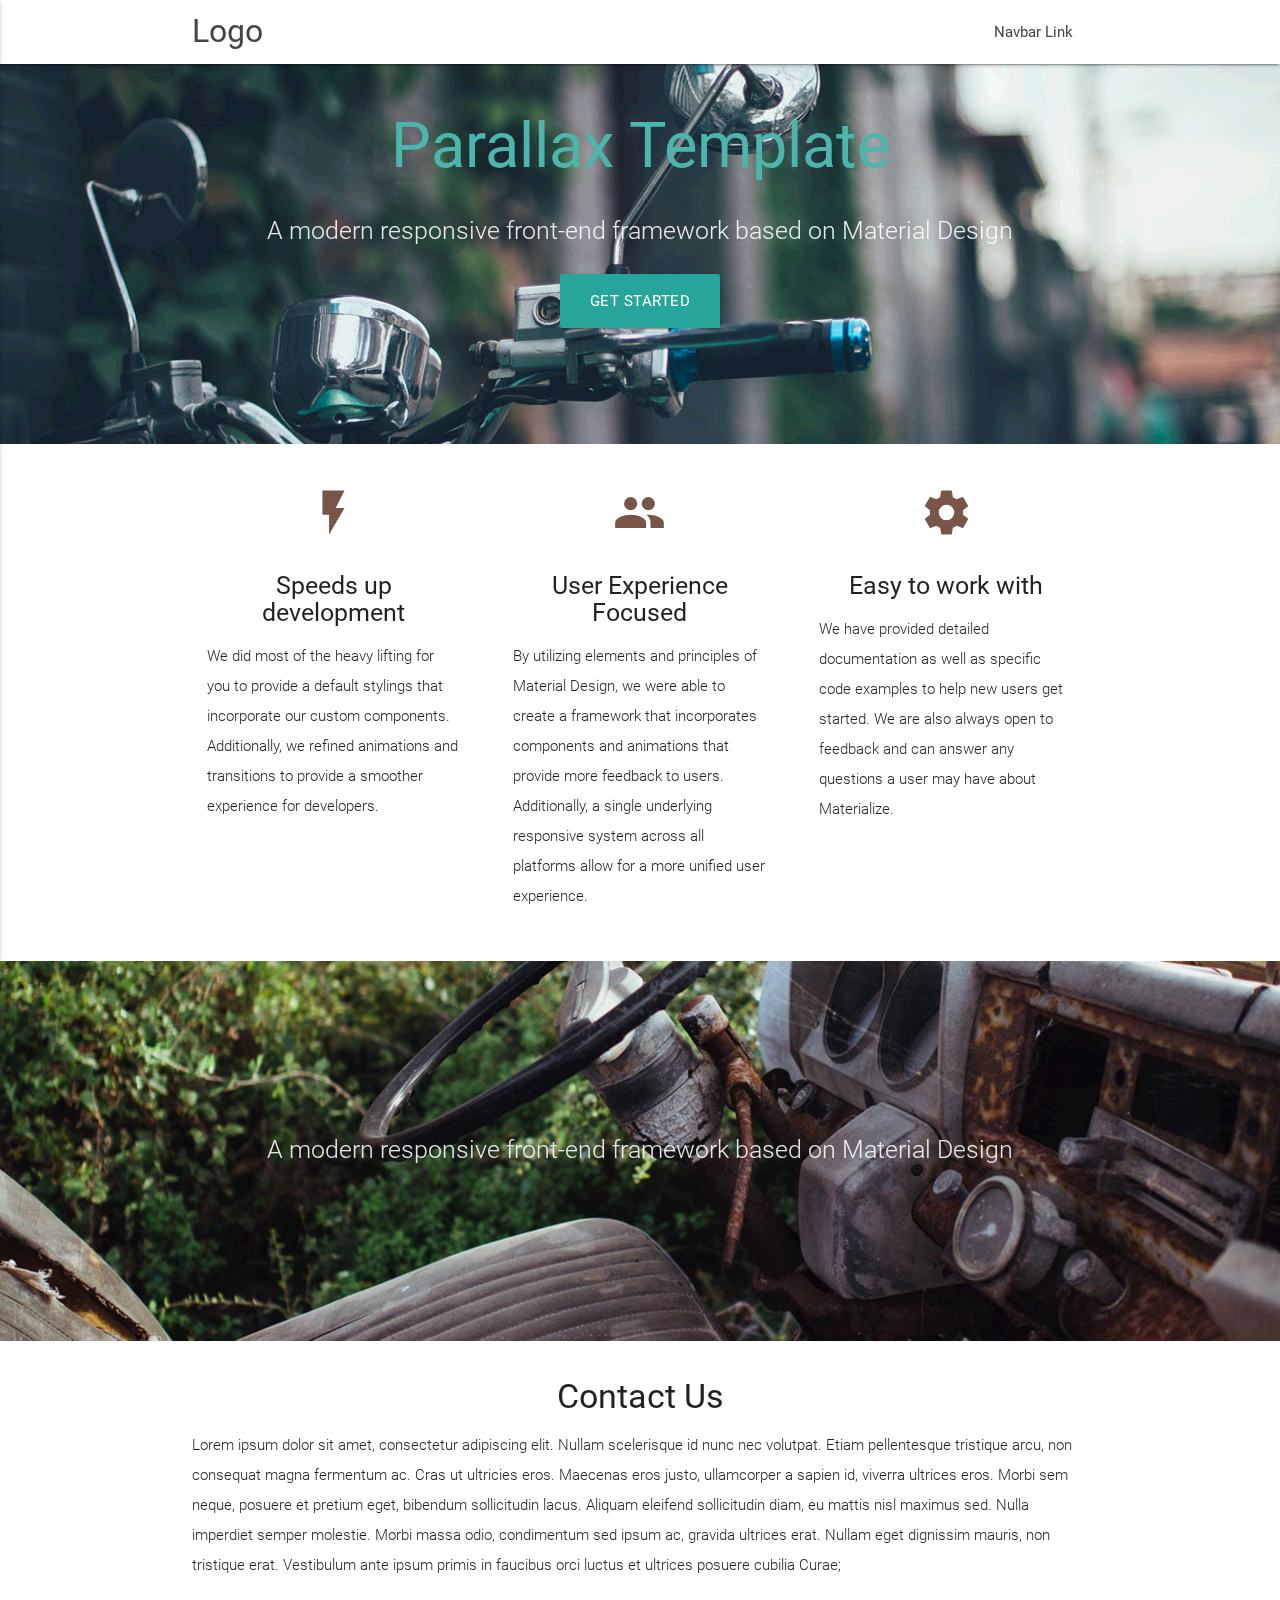
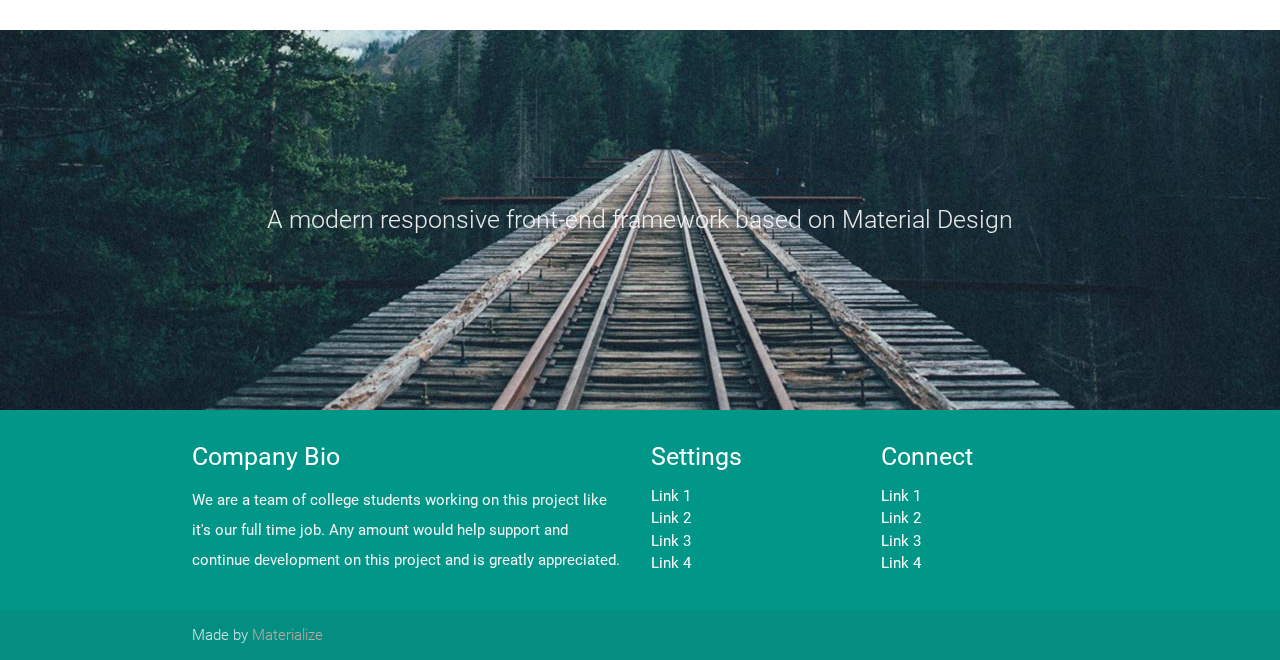
==== parallax-template/index.html @ 0473bb3c "added SASS and parallax starter kits" ====
<!DOCTYPE html>
<html lang="en">
<head>
  <meta http-equiv="Content-Type" content="text/html; charset=UTF-8"/>
  <meta name="viewport" content="width=device-width, initial-scale=1"/>
  <title>Parallax Template - Materialize</title>

  <!-- CSS  -->
  <link href="https://fonts.googleapis.com/icon?family=Material+Icons" rel="stylesheet">
  <link href="css/materialize.css" type="text/css" rel="stylesheet" media="screen,projection"/>
  <link href="css/style.css" type="text/css" rel="stylesheet" media="screen,projection"/>
</head>
<body>
  <nav class="white" role="navigation">
    <div class="nav-wrapper container">
      <a id="logo-container" href="#" class="brand-logo">Logo</a>
      <ul class="right hide-on-med-and-down">
        <li><a href="#">Navbar Link</a></li>
      </ul>

      <ul id="nav-mobile" class="side-nav">
        <li><a href="#">Navbar Link</a></li>
      </ul>
      <a href="#" data-activates="nav-mobile" class="button-collapse"><i class="material-icons">menu</i></a>
    </div>
  </nav>

  <div id="index-banner" class="parallax-container">
    <div class="section no-pad-bot">
      <div class="container">
        <br><br>
        <h1 class="header center teal-text text-lighten-2">Parallax Template</h1>
        <div class="row center">
          <h5 class="header col s12 light">A modern responsive front-end framework based on Material Design</h5>
        </div>
        <div class="row center">
          <a href="http://materializecss.com/getting-started.html" id="download-button" class="btn-large waves-effect waves-light teal lighten-1">Get Started</a>
        </div>
        <br><br>

      </div>
    </div>
    <div class="parallax"><img src="background1.jpg" alt="Unsplashed background img 1"></div>
  </div>


  <div class="container">
    <div class="section">

      <!--   Icon Section   -->
      <div class="row">
        <div class="col s12 m4">
          <div class="icon-block">
            <h2 class="center brown-text"><i class="material-icons">flash_on</i></h2>
            <h5 class="center">Speeds up development</h5>

            <p class="light">We did most of the heavy lifting for you to provide a default stylings that incorporate our custom components. Additionally, we refined animations and transitions to provide a smoother experience for developers.</p>
          </div>
        </div>

        <div class="col s12 m4">
          <div class="icon-block">
            <h2 class="center brown-text"><i class="material-icons">group</i></h2>
            <h5 class="center">User Experience Focused</h5>

            <p class="light">By utilizing elements and principles of Material Design, we were able to create a framework that incorporates components and animations that provide more feedback to users. Additionally, a single underlying responsive system across all platforms allow for a more unified user experience.</p>
          </div>
        </div>

        <div class="col s12 m4">
          <div class="icon-block">
            <h2 class="center brown-text"><i class="material-icons">settings</i></h2>
            <h5 class="center">Easy to work with</h5>

            <p class="light">We have provided detailed documentation as well as specific code examples to help new users get started. We are also always open to feedback and can answer any questions a user may have about Materialize.</p>
          </div>
        </div>
      </div>

    </div>
  </div>


  <div class="parallax-container valign-wrapper">
    <div class="section no-pad-bot">
      <div class="container">
        <div class="row center">
          <h5 class="header col s12 light">A modern responsive front-end framework based on Material Design</h5>
        </div>
      </div>
    </div>
    <div class="parallax"><img src="background2.jpg" alt="Unsplashed background img 2"></div>
  </div>

  <div class="container">
    <div class="section">

      <div class="row">
        <div class="col s12 center">
          <h3><i class="mdi-content-send brown-text"></i></h3>
          <h4>Contact Us</h4>
          <p class="left-align light">Lorem ipsum dolor sit amet, consectetur adipiscing elit. Nullam scelerisque id nunc nec volutpat. Etiam pellentesque tristique arcu, non consequat magna fermentum ac. Cras ut ultricies eros. Maecenas eros justo, ullamcorper a sapien id, viverra ultrices eros. Morbi sem neque, posuere et pretium eget, bibendum sollicitudin lacus. Aliquam eleifend sollicitudin diam, eu mattis nisl maximus sed. Nulla imperdiet semper molestie. Morbi massa odio, condimentum sed ipsum ac, gravida ultrices erat. Nullam eget dignissim mauris, non tristique erat. Vestibulum ante ipsum primis in faucibus orci luctus et ultrices posuere cubilia Curae;</p>
        </div>
      </div>

    </div>
  </div>


  <div class="parallax-container valign-wrapper">
    <div class="section no-pad-bot">
      <div class="container">
        <div class="row center">
          <h5 class="header col s12 light">A modern responsive front-end framework based on Material Design</h5>
        </div>
      </div>
    </div>
    <div class="parallax"><img src="background3.jpg" alt="Unsplashed background img 3"></div>
  </div>

  <footer class="page-footer teal">
    <div class="container">
      <div class="row">
        <div class="col l6 s12">
          <h5 class="white-text">Company Bio</h5>
          <p class="grey-text text-lighten-4">We are a team of college students working on this project like it's our full time job. Any amount would help support and continue development on this project and is greatly appreciated.</p>


        </div>
        <div class="col l3 s12">
          <h5 class="white-text">Settings</h5>
          <ul>
            <li><a class="white-text" href="#!">Link 1</a></li>
            <li><a class="white-text" href="#!">Link 2</a></li>
            <li><a class="white-text" href="#!">Link 3</a></li>
            <li><a class="white-text" href="#!">Link 4</a></li>
          </ul>
        </div>
        <div class="col l3 s12">
          <h5 class="white-text">Connect</h5>
          <ul>
            <li><a class="white-text" href="#!">Link 1</a></li>
            <li><a class="white-text" href="#!">Link 2</a></li>
            <li><a class="white-text" href="#!">Link 3</a></li>
            <li><a class="white-text" href="#!">Link 4</a></li>
          </ul>
        </div>
      </div>
    </div>
    <div class="footer-copyright">
      <div class="container">
      Made by <a class="brown-text text-lighten-3" href="http://materializecss.com">Materialize</a>
      </div>
    </div>
  </footer>


  <!--  Scripts-->
  <script src="https://code.jquery.com/jquery-2.1.1.min.js"></script>
  <script src="js/materialize.js"></script>
  <script src="js/init.js"></script>

  </body>
</html>
---- parallax-template/css/style.css ----
/* Custom Stylesheet */
/**
 * Use this file to override Materialize files so you can update
 * the core Materialize files in the future
 *
 * Made By MaterializeCSS.com
 */

nav ul a,
nav .brand-logo {
  color: #444;
}

p {
  line-height: 2rem;
}

.button-collapse {
  color: #26a69a;
}

.parallax-container {
  min-height: 380px;
  line-height: 0;
  height: auto;
  color: rgba(255,255,255,.9);
}
  .parallax-container .section {
    width: 100%;
  }

@media only screen and (max-width : 992px) {
  .parallax-container .section {
    position: absolute;
    top: 40%;
  }
  #index-banner .section {
    top: 10%;
  }
}

@media only screen and (max-width : 600px) {
  #index-banner .section {
    top: 0;
  }
}

.icon-block {
  padding: 0 15px;
}
.icon-block .material-icons {
  font-size: inherit;
}

footer.page-footer {
  margin: 0;
}
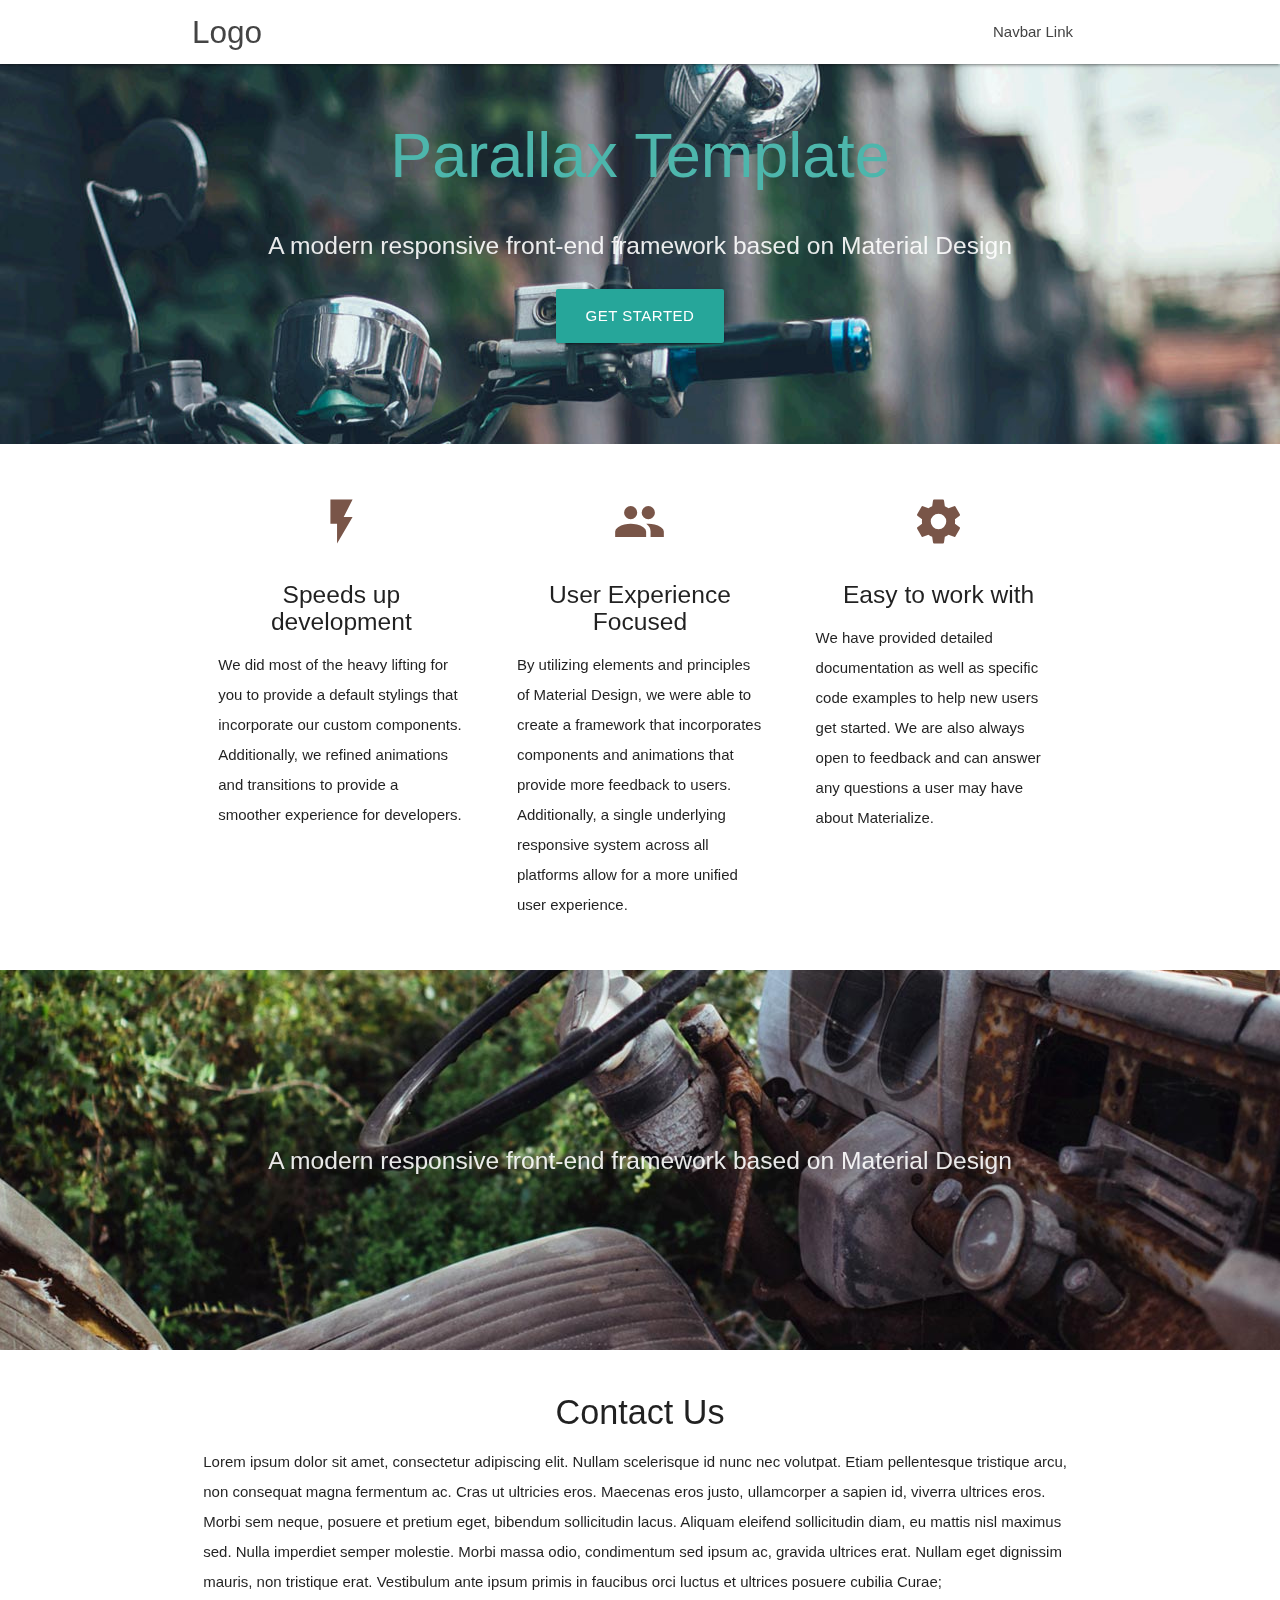
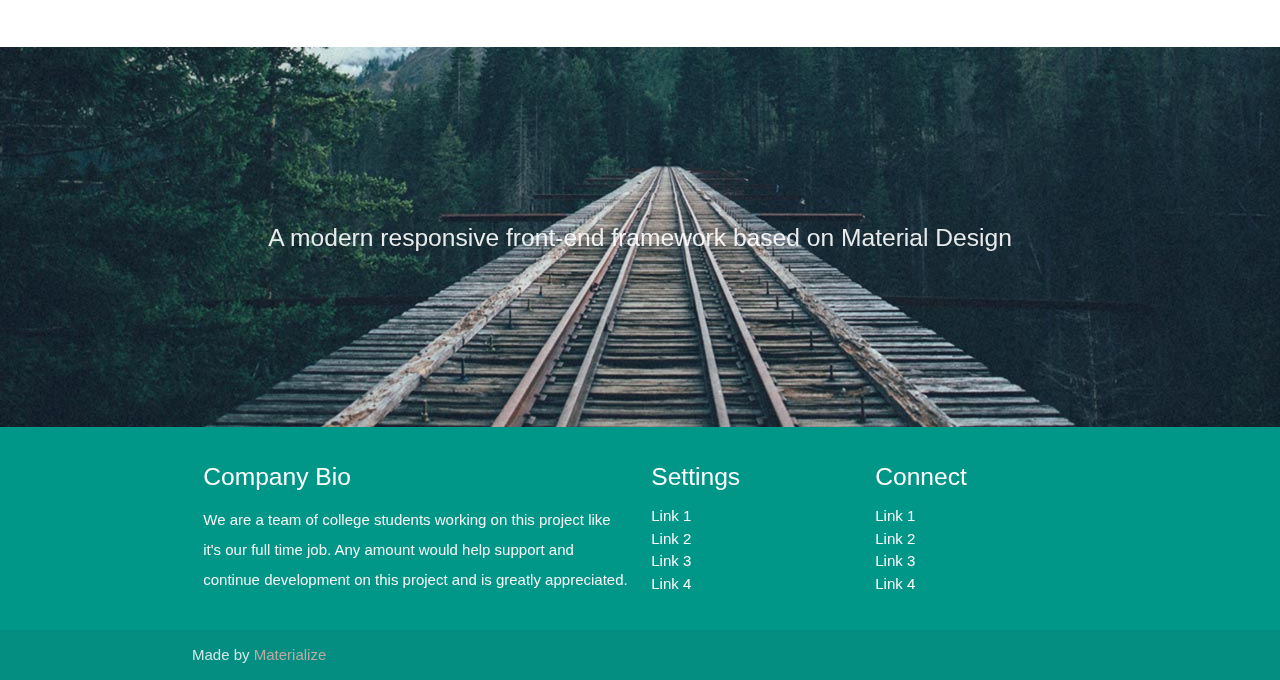
==== commit fc402bde: "upgrade parallax template" ====
--- a/parallax-template/index.html
+++ b/parallax-template/index.html
@@ -18,10 +18,10 @@
         <li><a href="#">Navbar Link</a></li>
       </ul>
 
-      <ul id="nav-mobile" class="side-nav">
+      <ul id="nav-mobile" class="sidenav">
         <li><a href="#">Navbar Link</a></li>
       </ul>
-      <a href="#" data-activates="nav-mobile" class="button-collapse"><i class="material-icons">menu</i></a>
+      <a href="#" data-target="nav-mobile" class="sidenav-trigger"><i class="material-icons">menu</i></a>
     </div>
   </nav>
 
--- a/parallax-template/css/style.css
+++ b/parallax-template/css/style.css
@@ -15,7 +15,7 @@
   line-height: 2rem;
 }
 
-.button-collapse {
+.sidenav-trigger {
   color: #26a69a;
 }
 
@@ -54,4 +54,4 @@
 
 footer.page-footer {
   margin: 0;
-}+}
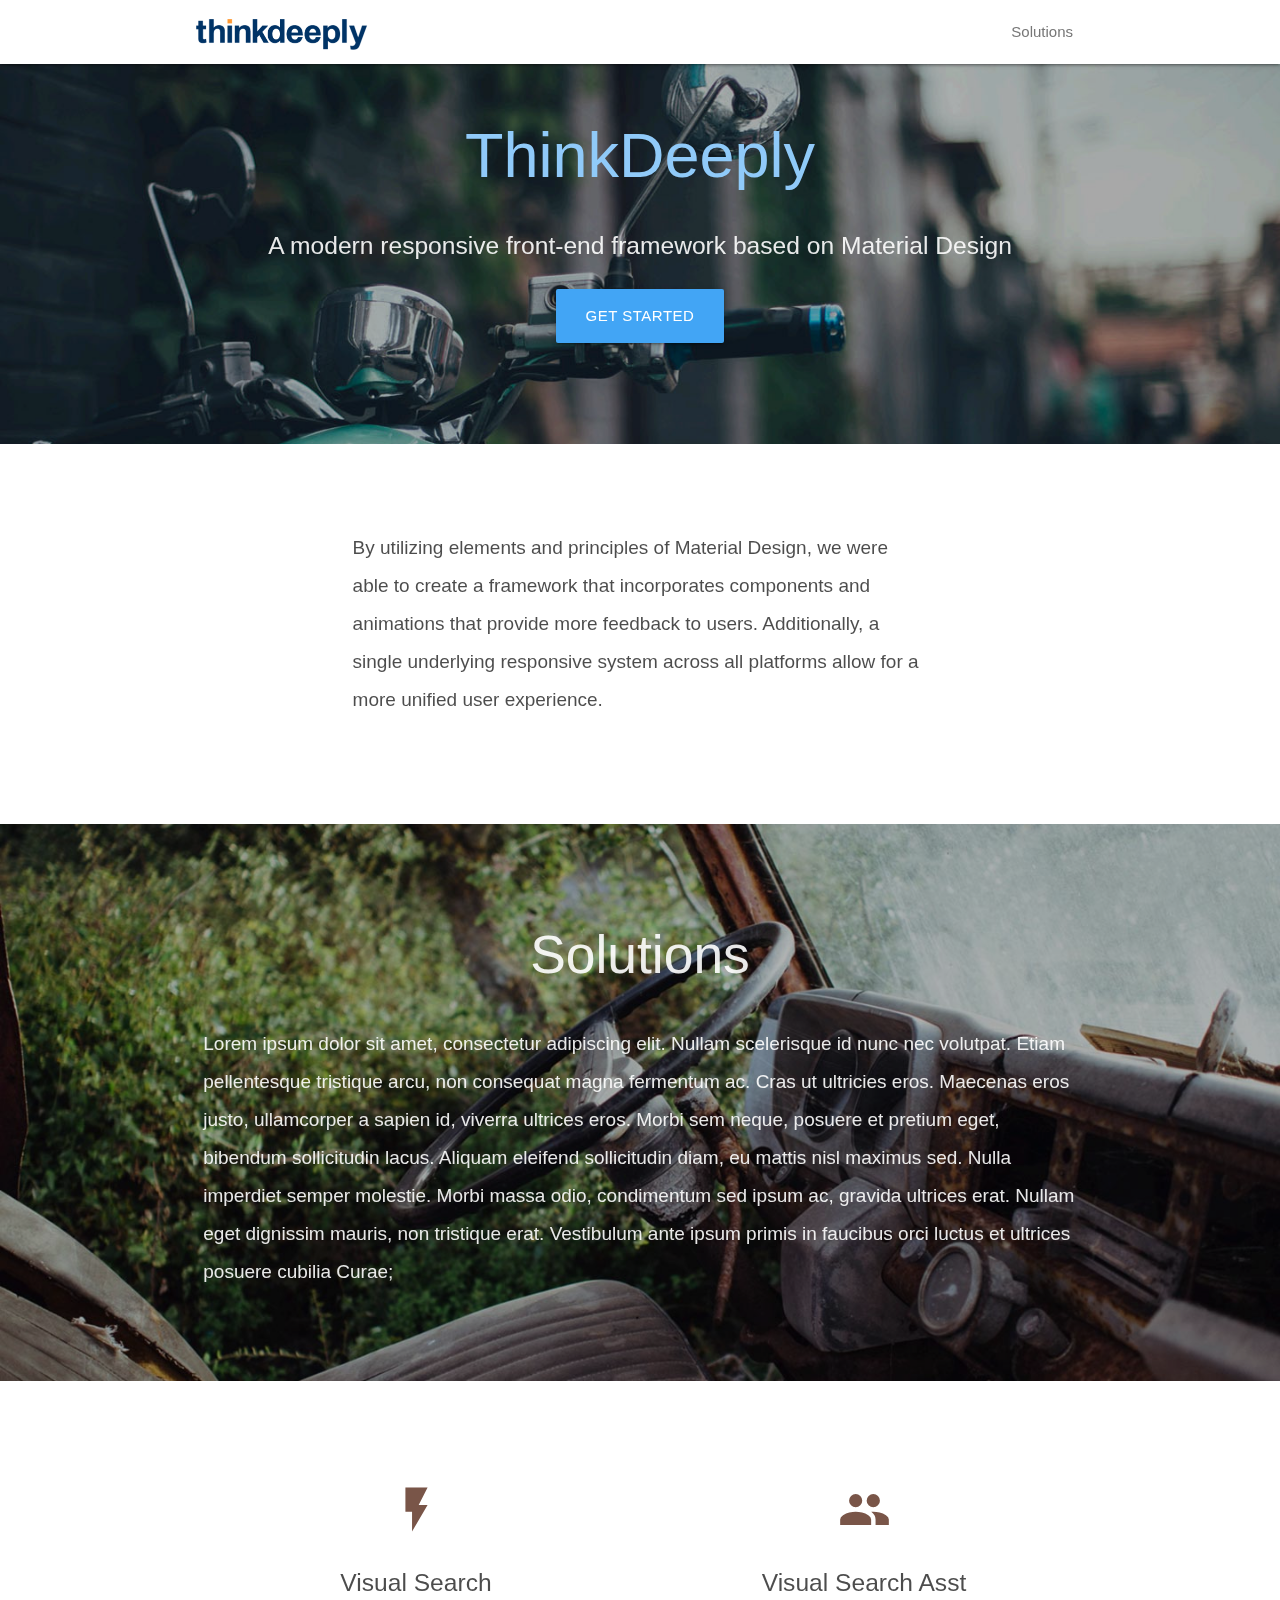
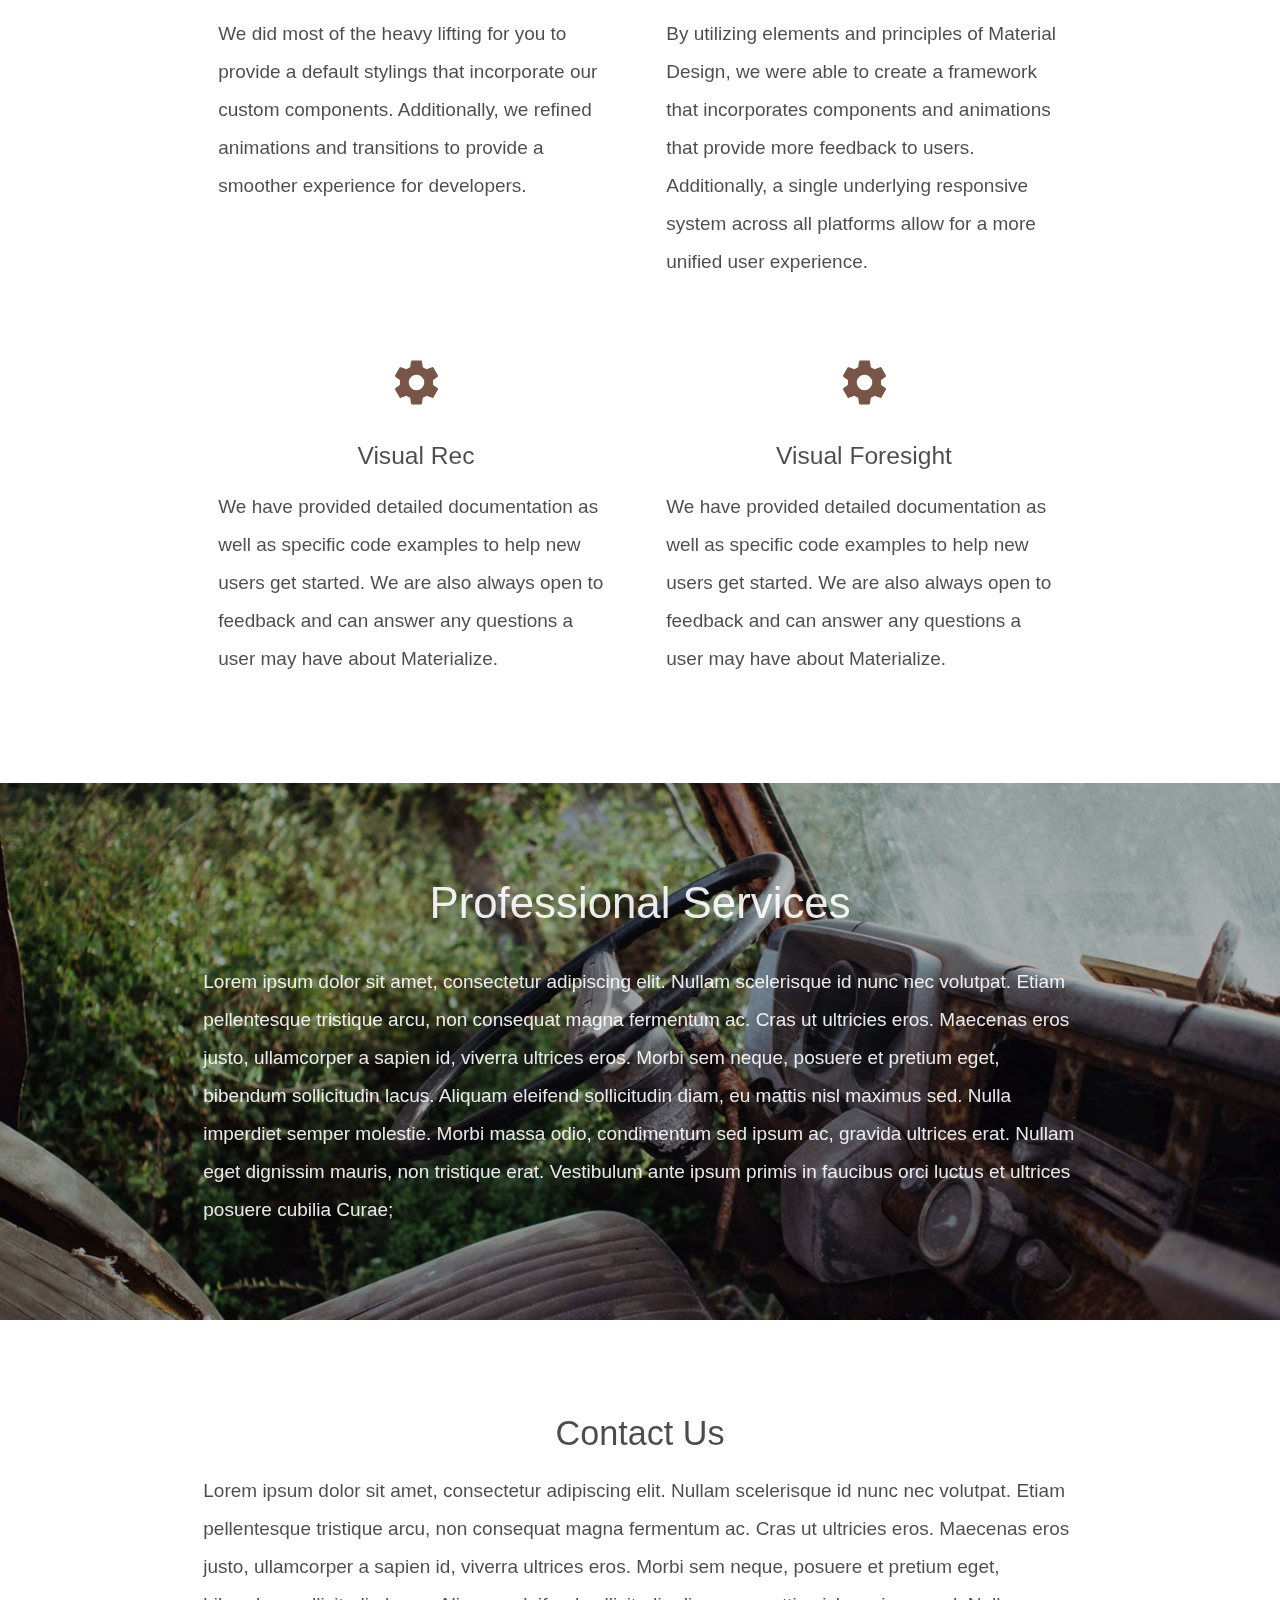
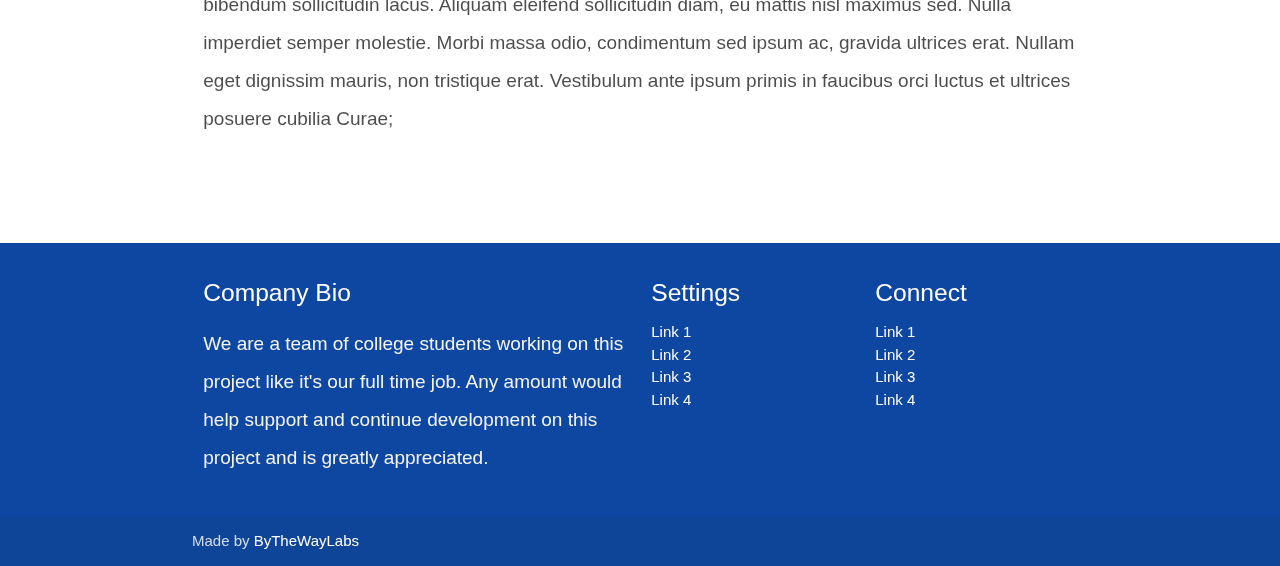
==== commit a775f313: "update index.html, css" ====
--- a/parallax-template/index.html
+++ b/parallax-template/index.html
@@ -11,103 +11,169 @@
   <link href="css/style.css" type="text/css" rel="stylesheet" media="screen,projection"/>
 </head>
 <body>
-  <nav class="white" role="navigation">
-    <div class="nav-wrapper container">
-      <a id="logo-container" href="#" class="brand-logo">Logo</a>
-      <ul class="right hide-on-med-and-down">
-        <li><a href="#">Navbar Link</a></li>
-      </ul>
-
-      <ul id="nav-mobile" class="sidenav">
-        <li><a href="#">Navbar Link</a></li>
-      </ul>
-      <a href="#" data-target="nav-mobile" class="sidenav-trigger"><i class="material-icons">menu</i></a>
-    </div>
-  </nav>
-
-  <div id="index-banner" class="parallax-container">
-    <div class="section no-pad-bot">
-      <div class="container">
-        <br><br>
-        <h1 class="header center teal-text text-lighten-2">Parallax Template</h1>
-        <div class="row center">
-          <h5 class="header col s12 light">A modern responsive front-end framework based on Material Design</h5>
-        </div>
-        <div class="row center">
-          <a href="http://materializecss.com/getting-started.html" id="download-button" class="btn-large waves-effect waves-light teal lighten-1">Get Started</a>
-        </div>
-        <br><br>
-
-      </div>
-    </div>
-    <div class="parallax"><img src="background1.jpg" alt="Unsplashed background img 1"></div>
-  </div>
-
-
-  <div class="container">
-    <div class="section">
-
-      <!--   Icon Section   -->
-      <div class="row">
-        <div class="col s12 m4">
-          <div class="icon-block">
-            <h2 class="center brown-text"><i class="material-icons">flash_on</i></h2>
-            <h5 class="center">Speeds up development</h5>
-
-            <p class="light">We did most of the heavy lifting for you to provide a default stylings that incorporate our custom components. Additionally, we refined animations and transitions to provide a smoother experience for developers.</p>
-          </div>
-        </div>
-
-        <div class="col s12 m4">
-          <div class="icon-block">
-            <h2 class="center brown-text"><i class="material-icons">group</i></h2>
-            <h5 class="center">User Experience Focused</h5>
-
-            <p class="light">By utilizing elements and principles of Material Design, we were able to create a framework that incorporates components and animations that provide more feedback to users. Additionally, a single underlying responsive system across all platforms allow for a more unified user experience.</p>
-          </div>
-        </div>
-
-        <div class="col s12 m4">
-          <div class="icon-block">
-            <h2 class="center brown-text"><i class="material-icons">settings</i></h2>
-            <h5 class="center">Easy to work with</h5>
-
-            <p class="light">We have provided detailed documentation as well as specific code examples to help new users get started. We are also always open to feedback and can answer any questions a user may have about Materialize.</p>
-          </div>
-        </div>
-      </div>
-
-    </div>
-  </div>
-
-
-  <div class="parallax-container valign-wrapper">
-    <div class="section no-pad-bot">
-      <div class="container">
-        <div class="row center">
-          <h5 class="header col s12 light">A modern responsive front-end framework based on Material Design</h5>
-        </div>
-      </div>
-    </div>
-    <div class="parallax"><img src="background2.jpg" alt="Unsplashed background img 2"></div>
-  </div>
-
-  <div class="container">
-    <div class="section">
-
-      <div class="row">
-        <div class="col s12 center">
-          <h3><i class="mdi-content-send brown-text"></i></h3>
-          <h4>Contact Us</h4>
-          <p class="left-align light">Lorem ipsum dolor sit amet, consectetur adipiscing elit. Nullam scelerisque id nunc nec volutpat. Etiam pellentesque tristique arcu, non consequat magna fermentum ac. Cras ut ultricies eros. Maecenas eros justo, ullamcorper a sapien id, viverra ultrices eros. Morbi sem neque, posuere et pretium eget, bibendum sollicitudin lacus. Aliquam eleifend sollicitudin diam, eu mattis nisl maximus sed. Nulla imperdiet semper molestie. Morbi massa odio, condimentum sed ipsum ac, gravida ultrices erat. Nullam eget dignissim mauris, non tristique erat. Vestibulum ante ipsum primis in faucibus orci luctus et ultrices posuere cubilia Curae;</p>
-        </div>
-      </div>
-
-    </div>
-  </div>
-
-
-  <div class="parallax-container valign-wrapper">
+	<nav class="white" role="navigation">
+		<div class="nav-wrapper container">
+			<a id="logo-container" href="#" class="brand-logo" title="ThinkDeeply"><img src="images/logo.png" alt="logo" width="359" height="61"></a>
+			<ul class="right hide-on-med-and-down">
+				<li><a href="#solutions">Solutions</a></li>
+			</ul>
+		
+			<ul id="nav-mobile" class="sidenav">
+				<li><a href="#solutions">Solutions</a></li>
+			</ul>
+			<a href="#" data-target="nav-mobile" class="sidenav-trigger"><i class="material-icons">menu</i></a>
+		</div>
+	</nav>
+
+
+
+  <!--- HERO section ---->
+  
+	<div id="index-banner" class="parallax-container">
+		<div class="section no-pad-bot">
+			<div class="container">
+				<h1 class="header center blue-text text-lighten-3">ThinkDeeply</h1>
+				<div class="row center">
+					<h5 class="header col s12 light">A modern responsive front-end framework based on Material Design</h5>
+				</div>
+				<div class="row center">
+					<a href="http://materializecss.com/getting-started.html" id="download-button" class="btn-large waves-effect waves-light blue lighten-1">Get Started</a>
+				</div>
+			</div>
+		</div>
+		<div class="overlay"></div>
+		<div class="parallax"><img src="images/background1.jpg" alt="Unsplashed background img 1"></div>
+	</div>
+
+
+<div class="main-content">
+	
+	<!---- SECTION 1 ------->
+	<div class="container pad">
+		<div class="section">
+			<div class="row">
+				<div class="col s12 m8 offset-m2">
+					<p class="light">By utilizing elements and principles of Material Design, we were able to create a framework that incorporates components and animations that provide more feedback to users. Additionally, a single underlying responsive system across all platforms allow for a more unified user experience.</p>
+				</div>
+			</div>
+		</div>
+	</div>
+
+	<!----- SECTION 2 - Solutions - intro ------>
+	<div class="parallax-container valign-wrapper">
+		<div class="section no-pad-bot section-solutions-header">
+			<div class="container pad">
+				<div class="row center">
+					<h2 class="col s12 light">Solutions</h2>
+					<div class="header col">
+						<p class="left-align light">Lorem ipsum dolor sit amet, consectetur adipiscing elit. Nullam scelerisque id nunc nec volutpat. Etiam pellentesque tristique arcu, non consequat magna fermentum ac. Cras ut ultricies eros. Maecenas eros justo, ullamcorper a sapien id, viverra ultrices eros. Morbi sem neque, posuere et pretium eget, bibendum sollicitudin lacus. Aliquam eleifend sollicitudin diam, eu mattis nisl maximus sed. Nulla imperdiet semper molestie. Morbi massa odio, condimentum sed ipsum ac, gravida ultrices erat. Nullam eget dignissim mauris, non tristique erat. Vestibulum ante ipsum primis in faucibus orci luctus et ultrices posuere cubilia Curae;</p>
+					</div>
+				</div>
+			</div>
+		</div>
+		<div class="overlay"></div>
+		<div class="parallax"><img src="images/background2.jpg" alt="Unsplashed background img 2"></div>
+	</div>
+
+	
+	<!-- old solutions 
+	<div id="solutions" class="pad-top">
+		<div class="section">
+			<h2 class="section-title">Solutions</h2>
+			<div class="row">
+				<div class="col s12 m8 offset-m2">
+					<p class="light">By utilizing elements and principles of Material Design, we were able to create a framework that incorporates components and animations that provide more feedback to users. Additionally, a single underlying responsive system across all platforms allow for a more unified user experience.</p>
+				</div>
+			</div>
+		</div>
+	</div> -->
+
+
+	<!--  SECTION 3 - Solutions - 2 col content -->
+	
+	<div class="container pad">
+		<div class="section">
+		
+			<!--   Icon Section   -->
+			<div class="row">
+				<div class="col s12 m6">
+					<div class="icon-block">
+						<h2 class="center brown-text"><i class="material-icons">flash_on</i></h2>
+						<h5 class="center">Visual Search</h5>
+						
+						<p class="light">We did most of the heavy lifting for you to provide a default stylings that incorporate our custom components. Additionally, we refined animations and transitions to provide a smoother experience for developers.</p>
+					</div>
+				</div>
+				
+				<div class="col s12 m6">
+					<div class="icon-block">
+						<h2 class="center brown-text"><i class="material-icons">group</i></h2>
+						<h5 class="center">Visual Search Asst</h5>
+						
+						<p class="light">By utilizing elements and principles of Material Design, we were able to create a framework that incorporates components and animations that provide more feedback to users. Additionally, a single underlying responsive system across all platforms allow for a more unified user experience.</p>
+					</div>
+				</div>
+			</div>
+				
+			<div class="row">	
+				<div class="col s12 m6">
+					<div class="icon-block">
+						<h2 class="center brown-text"><i class="material-icons">settings</i></h2>
+						<h5 class="center">Visual Rec</h5>
+						
+						<p class="light">We have provided detailed documentation as well as specific code examples to help new users get started. We are also always open to feedback and can answer any questions a user may have about Materialize.</p>
+					</div>
+				</div>
+			
+				<div class="col s12 m6">
+					<div class="icon-block">
+						<h2 class="center brown-text"><i class="material-icons">settings</i></h2>
+						<h5 class="center">Visual Foresight</h5>
+						
+						<p class="light">We have provided detailed documentation as well as specific code examples to help new users get started. We are also always open to feedback and can answer any questions a user may have about Materialize.</p>
+					</div>
+				</div>
+			</div>
+			
+		
+		</div>
+	</div>
+
+
+	<div class="parallax-container valign-wrapper">
+		<div class="section no-pad-bot section-professional-services">
+			<div class="container pad">
+				<div class="row center">
+					<h3 class="col s12 light">Professional Services</h3>
+					<div class="header col s12 light">
+						<p class="left-align light">Lorem ipsum dolor sit amet, consectetur adipiscing elit. Nullam scelerisque id nunc nec volutpat. Etiam pellentesque tristique arcu, non consequat magna fermentum ac. Cras ut ultricies eros. Maecenas eros justo, ullamcorper a sapien id, viverra ultrices eros. Morbi sem neque, posuere et pretium eget, bibendum sollicitudin lacus. Aliquam eleifend sollicitudin diam, eu mattis nisl maximus sed. Nulla imperdiet semper molestie. Morbi massa odio, condimentum sed ipsum ac, gravida ultrices erat. Nullam eget dignissim mauris, non tristique erat. Vestibulum ante ipsum primis in faucibus orci luctus et ultrices posuere cubilia Curae;</p>
+					</div>
+				</div>
+			</div>
+		</div>
+		<div class="overlay"></div>
+		<div class="parallax"><img src="images/background2.jpg" alt="Unsplashed background img 2"></div>
+	</div>
+	
+	
+	
+	<!-- SECTION Contact -->
+	<div class="container pad">
+		<div class="section section-contact">
+		
+			<div class="row">
+				<div class="col s12 center">
+					<h3><i class="mdi-content-send brown-text"></i></h3>
+					<h4>Contact Us</h4>
+					<p class="left-align light">Lorem ipsum dolor sit amet, consectetur adipiscing elit. Nullam scelerisque id nunc nec volutpat. Etiam pellentesque tristique arcu, non consequat magna fermentum ac. Cras ut ultricies eros. Maecenas eros justo, ullamcorper a sapien id, viverra ultrices eros. Morbi sem neque, posuere et pretium eget, bibendum sollicitudin lacus. Aliquam eleifend sollicitudin diam, eu mattis nisl maximus sed. Nulla imperdiet semper molestie. Morbi massa odio, condimentum sed ipsum ac, gravida ultrices erat. Nullam eget dignissim mauris, non tristique erat. Vestibulum ante ipsum primis in faucibus orci luctus et ultrices posuere cubilia Curae;</p>
+				</div>
+			</div>
+		
+		</div>
+	</div>
+
+
+  <!--<div class="parallax-container valign-wrapper">
     <div class="section no-pad-bot">
       <div class="container">
         <div class="row center">
@@ -117,42 +183,41 @@
     </div>
     <div class="parallax"><img src="background3.jpg" alt="Unsplashed background img 3"></div>
   </div>
-
-  <footer class="page-footer teal">
-    <div class="container">
-      <div class="row">
-        <div class="col l6 s12">
-          <h5 class="white-text">Company Bio</h5>
-          <p class="grey-text text-lighten-4">We are a team of college students working on this project like it's our full time job. Any amount would help support and continue development on this project and is greatly appreciated.</p>
-
-
-        </div>
-        <div class="col l3 s12">
-          <h5 class="white-text">Settings</h5>
-          <ul>
-            <li><a class="white-text" href="#!">Link 1</a></li>
-            <li><a class="white-text" href="#!">Link 2</a></li>
-            <li><a class="white-text" href="#!">Link 3</a></li>
-            <li><a class="white-text" href="#!">Link 4</a></li>
-          </ul>
-        </div>
-        <div class="col l3 s12">
-          <h5 class="white-text">Connect</h5>
-          <ul>
-            <li><a class="white-text" href="#!">Link 1</a></li>
-            <li><a class="white-text" href="#!">Link 2</a></li>
-            <li><a class="white-text" href="#!">Link 3</a></li>
-            <li><a class="white-text" href="#!">Link 4</a></li>
-          </ul>
-        </div>
-      </div>
-    </div>
-    <div class="footer-copyright">
-      <div class="container">
-      Made by <a class="brown-text text-lighten-3" href="http://materializecss.com">Materialize</a>
-      </div>
-    </div>
-  </footer>
+  </div>-->
+
+	<footer class="page-footer blue darken-4">
+		<div class="container">
+			<div class="row">
+				<div class="col l6 s12">
+					<h5 class="white-text">Company Bio</h5>
+					<p class="grey-text text-lighten-4">We are a team of college students working on this project like it's our full time job. Any amount would help support and continue development on this project and is greatly appreciated.</p>
+				</div>
+				<div class="col l3 s12">
+					<h5 class="white-text">Settings</h5>
+					<ul>
+						<li><a class="white-text" href="#!">Link 1</a></li>
+						<li><a class="white-text" href="#!">Link 2</a></li>
+						<li><a class="white-text" href="#!">Link 3</a></li>
+						<li><a class="white-text" href="#!">Link 4</a></li>
+					</ul>
+				</div>
+				<div class="col l3 s12">
+					<h5 class="white-text">Connect</h5>
+					<ul>
+						<li><a class="white-text" href="#!">Link 1</a></li>
+						<li><a class="white-text" href="#!">Link 2</a></li>
+						<li><a class="white-text" href="#!">Link 3</a></li>
+						<li><a class="white-text" href="#!">Link 4</a></li>
+					</ul>
+				</div>
+			</div>
+		</div>
+		<div class="footer-copyright">
+			<div class="container">
+				Made by <a class="white-text text-lighten-3" href="http://bythewaylabs.com">ByTheWayLabs</a>
+			</div>
+		</div>
+	</footer>
 
 
   <!--  Scripts-->
--- a/parallax-template/css/style.css
+++ b/parallax-template/css/style.css
@@ -5,14 +5,25 @@
  *
  * Made By MaterializeCSS.com
  */
+ 
+ 
+/*------------------------------------
+	
+	General stuff
+	
+------------------------------------*/
+
+html {
+	color: rgba(0,0,0,0.7);
+}
 
 nav ul a,
 nav .brand-logo {
-  color: #444;
+  color: #777;
 }
 
 p {
-  line-height: 2rem;
+  line-height: 2em;
 }
 
 .sidenav-trigger {
@@ -55,3 +66,88 @@
 footer.page-footer {
   margin: 0;
 }
+
+/* Images */
+img {
+	max-width: 100%;
+	height: auto;
+	vertical-align: middle;
+}
+
+/*------------------------------------
+	
+	Navigation
+	
+------------------------------------*/
+
+nav .brand-logo {
+    width: 180px;
+}
+
+
+/*------------------------------------
+	
+	Sections
+	
+------------------------------------*/
+
+.container.pad {
+	padding: 4vw 0;
+}
+.container.pad-top {
+	padding-top: 4vw;
+}
+.container.pad-bottom {
+	padding-bottom: 4vw;
+}
+
+
+/* change outdated font size defaults in materialize theme */
+ 
+
+@media only screen and (min-width: 0) {
+	.main-content p {
+		font-size: 17px;
+		font
+	}
+}
+@media only screen and (min-width: 992px) {
+	.main-content p {
+    	font-size: 17px;
+    }
+}
+@media only screen and (min-width: 1200px) {
+	.main-content p {
+    	font-size: 19px;
+    }
+}
+
+/*------------------------------------
+	
+	Section 2 
+	
+------------------------------------*/
+
+h2.section-title {
+	text-align: center;
+}
+
+
+
+/*------------------------------------
+	
+	Parallax sections
+	
+-----------------------------------*/
+.parallax-container .parallax {
+    z-index: -2;
+}
+.overlay {
+    position: absolute;
+    top: 0;
+    left: 0;
+    right: 0;
+    bottom: 0;
+    z-index: -1;
+    background: rgba(0,0,0,0.3);
+}
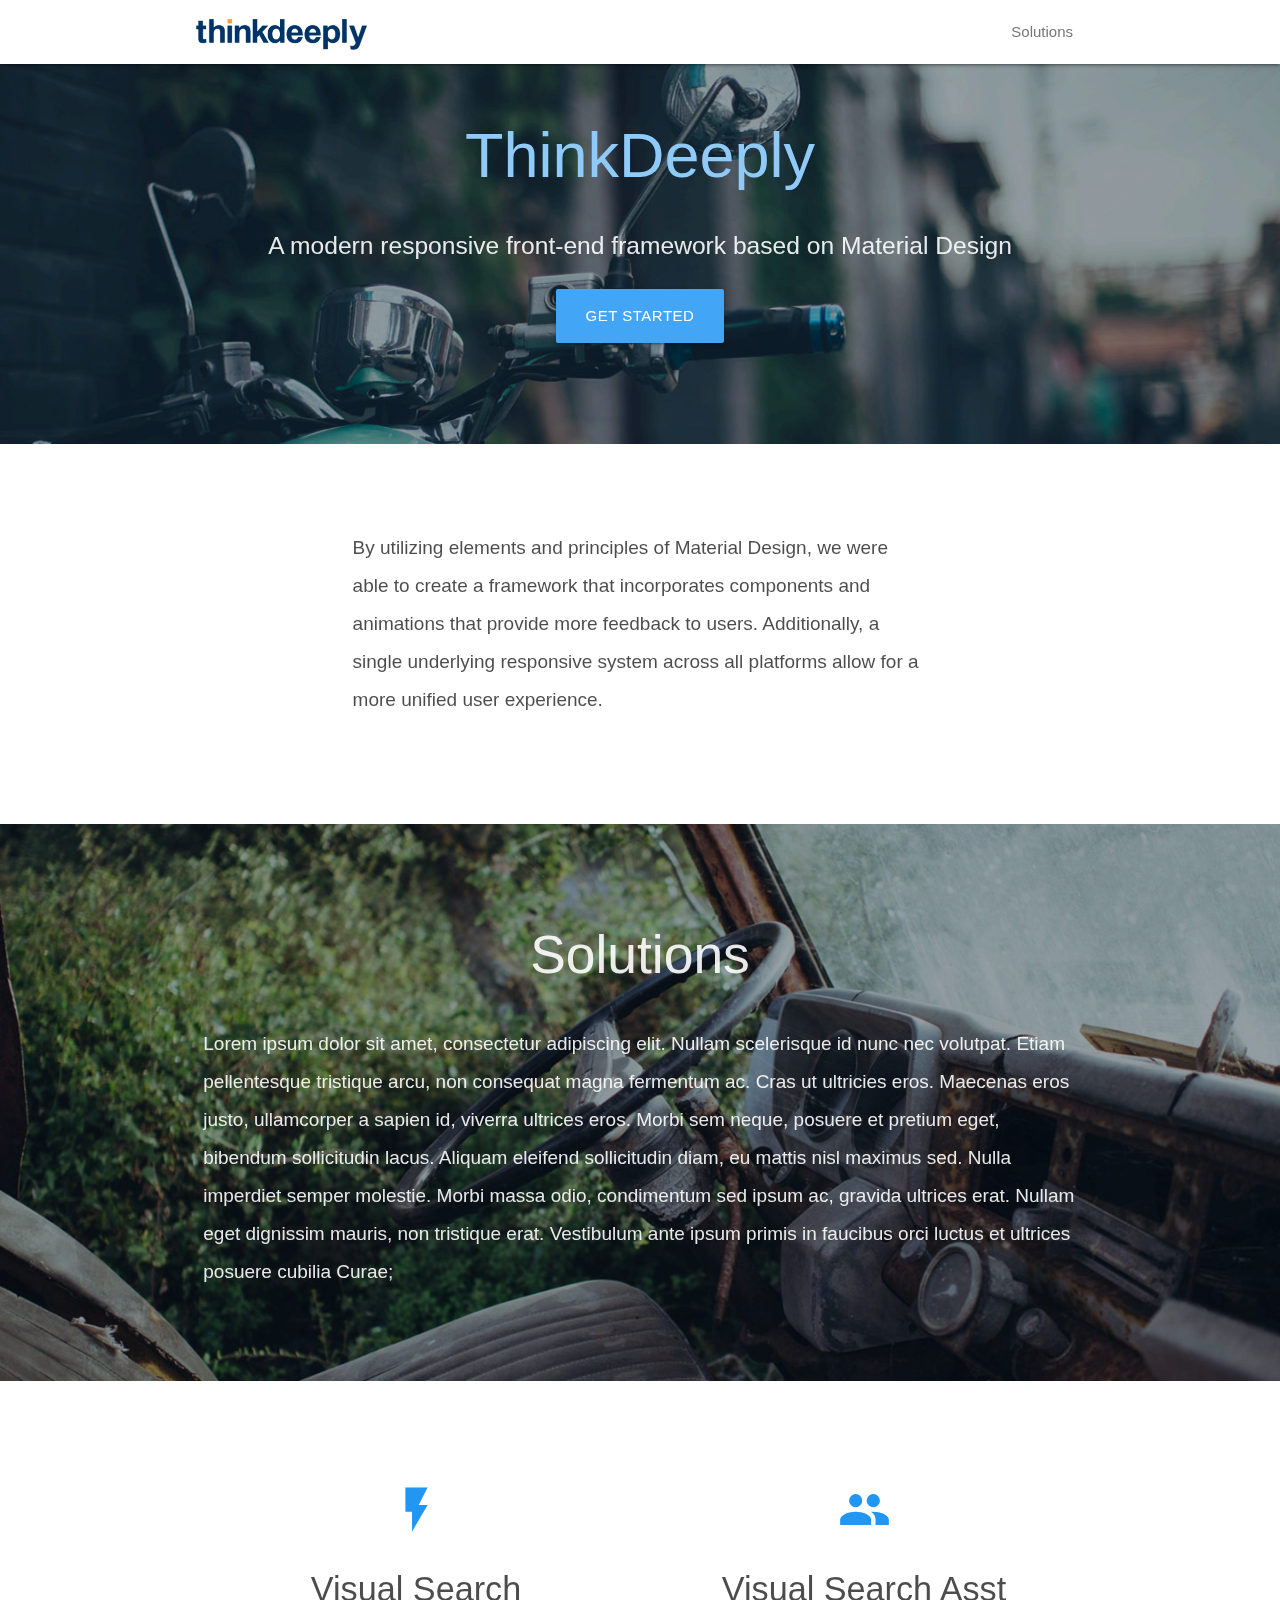
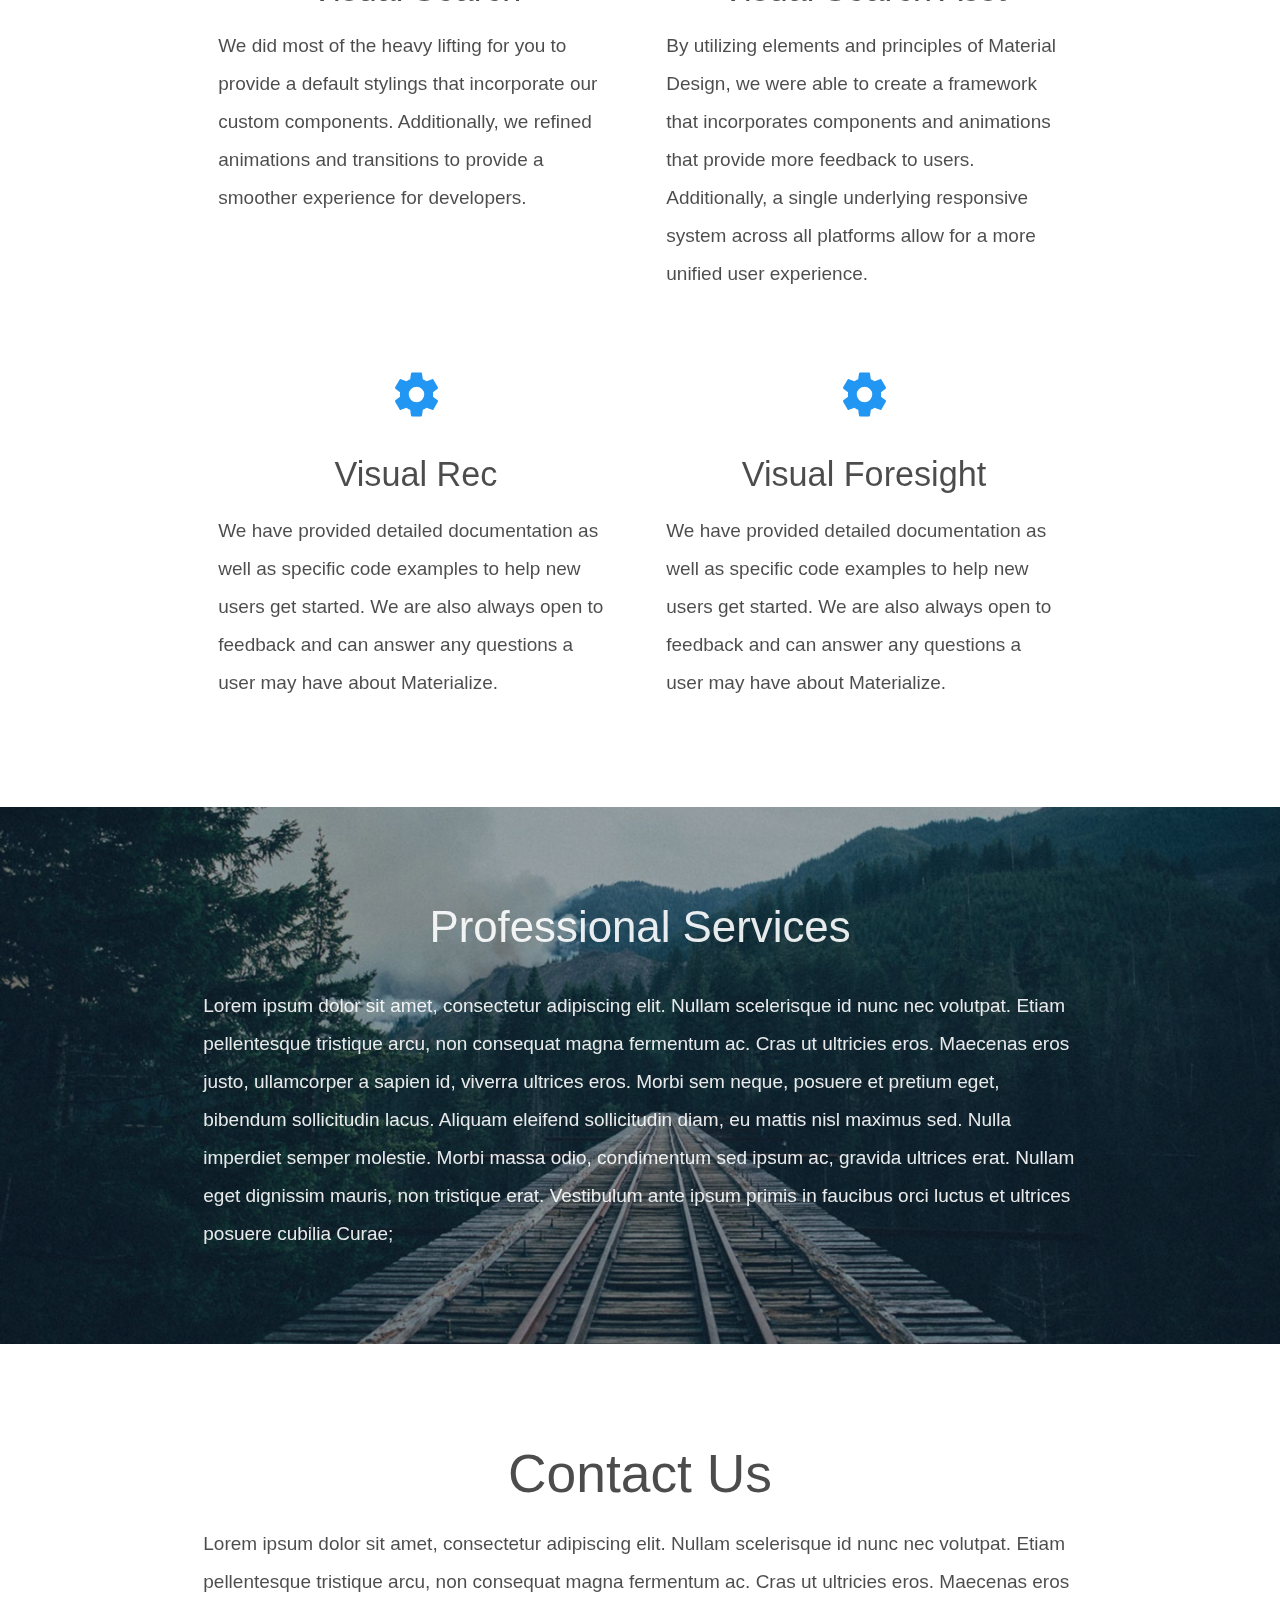
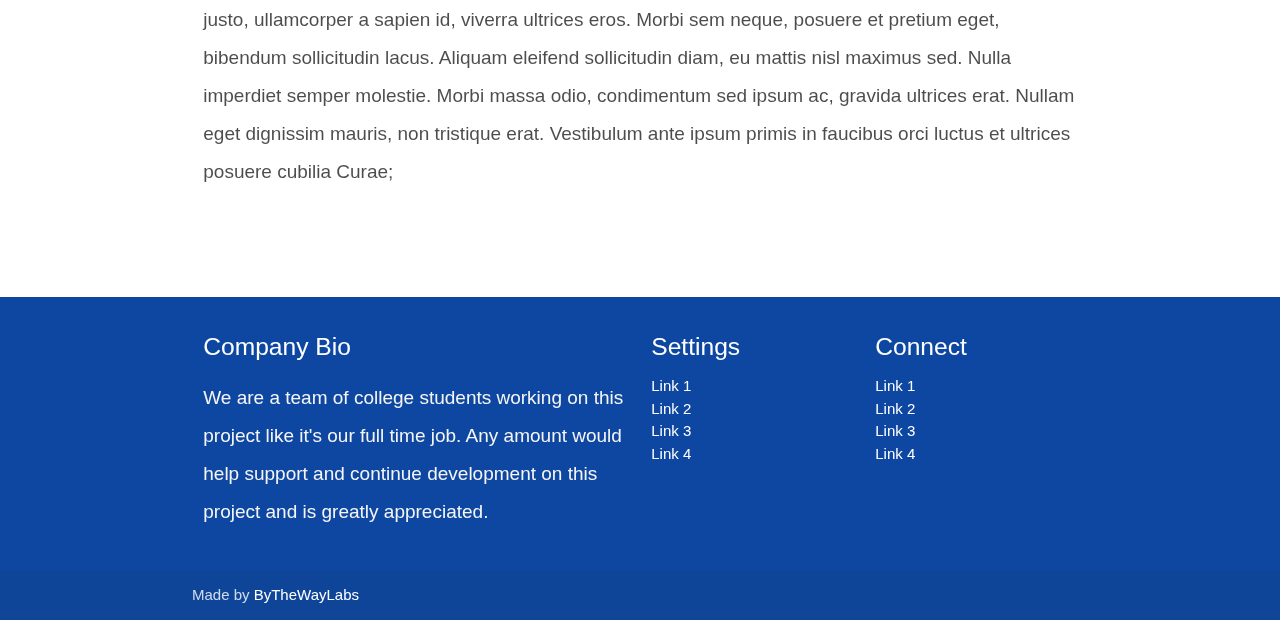
==== commit 1a130b81: "update index.html, css" ====
--- a/parallax-template/index.html
+++ b/parallax-template/index.html
@@ -98,8 +98,8 @@
 			<div class="row">
 				<div class="col s12 m6">
 					<div class="icon-block">
-						<h2 class="center brown-text"><i class="material-icons">flash_on</i></h2>
-						<h5 class="center">Visual Search</h5>
+						<h2 class="center blue-text"><i class="material-icons">flash_on</i></h2>
+						<h4 class="center">Visual Search</h4>
 						
 						<p class="light">We did most of the heavy lifting for you to provide a default stylings that incorporate our custom components. Additionally, we refined animations and transitions to provide a smoother experience for developers.</p>
 					</div>
@@ -107,8 +107,8 @@
 				
 				<div class="col s12 m6">
 					<div class="icon-block">
-						<h2 class="center brown-text"><i class="material-icons">group</i></h2>
-						<h5 class="center">Visual Search Asst</h5>
+						<h2 class="center blue-text"><i class="material-icons">group</i></h2>
+						<h4 class="center">Visual Search Asst</h4>
 						
 						<p class="light">By utilizing elements and principles of Material Design, we were able to create a framework that incorporates components and animations that provide more feedback to users. Additionally, a single underlying responsive system across all platforms allow for a more unified user experience.</p>
 					</div>
@@ -118,8 +118,8 @@
 			<div class="row">	
 				<div class="col s12 m6">
 					<div class="icon-block">
-						<h2 class="center brown-text"><i class="material-icons">settings</i></h2>
-						<h5 class="center">Visual Rec</h5>
+						<h2 class="center blue-text"><i class="material-icons">settings</i></h2>
+						<h4 class="center">Visual Rec</h4>
 						
 						<p class="light">We have provided detailed documentation as well as specific code examples to help new users get started. We are also always open to feedback and can answer any questions a user may have about Materialize.</p>
 					</div>
@@ -127,8 +127,8 @@
 			
 				<div class="col s12 m6">
 					<div class="icon-block">
-						<h2 class="center brown-text"><i class="material-icons">settings</i></h2>
-						<h5 class="center">Visual Foresight</h5>
+						<h2 class="center blue-text"><i class="material-icons">settings</i></h2>
+						<h4 class="center">Visual Foresight</h4>
 						
 						<p class="light">We have provided detailed documentation as well as specific code examples to help new users get started. We are also always open to feedback and can answer any questions a user may have about Materialize.</p>
 					</div>
@@ -152,7 +152,7 @@
 			</div>
 		</div>
 		<div class="overlay"></div>
-		<div class="parallax"><img src="images/background2.jpg" alt="Unsplashed background img 2"></div>
+		<div class="parallax"><img src="images/background3.jpg" alt="Unsplashed background img 3"></div>
 	</div>
 	
 	
@@ -164,7 +164,7 @@
 			<div class="row">
 				<div class="col s12 center">
 					<h3><i class="mdi-content-send brown-text"></i></h3>
-					<h4>Contact Us</h4>
+					<h2>Contact Us</h2>
 					<p class="left-align light">Lorem ipsum dolor sit amet, consectetur adipiscing elit. Nullam scelerisque id nunc nec volutpat. Etiam pellentesque tristique arcu, non consequat magna fermentum ac. Cras ut ultricies eros. Maecenas eros justo, ullamcorper a sapien id, viverra ultrices eros. Morbi sem neque, posuere et pretium eget, bibendum sollicitudin lacus. Aliquam eleifend sollicitudin diam, eu mattis nisl maximus sed. Nulla imperdiet semper molestie. Morbi massa odio, condimentum sed ipsum ac, gravida ultrices erat. Nullam eget dignissim mauris, non tristique erat. Vestibulum ante ipsum primis in faucibus orci luctus et ultrices posuere cubilia Curae;</p>
 				</div>
 			</div>
@@ -172,18 +172,6 @@
 		</div>
 	</div>
 
-
-  <!--<div class="parallax-container valign-wrapper">
-    <div class="section no-pad-bot">
-      <div class="container">
-        <div class="row center">
-          <h5 class="header col s12 light">A modern responsive front-end framework based on Material Design</h5>
-        </div>
-      </div>
-    </div>
-    <div class="parallax"><img src="background3.jpg" alt="Unsplashed background img 3"></div>
-  </div>
-  </div>-->
 
 	<footer class="page-footer blue darken-4">
 		<div class="container">
--- a/parallax-template/css/style.css
+++ b/parallax-template/css/style.css
@@ -23,48 +23,48 @@
 }
 
 p {
-  line-height: 2em;
+	line-height: 2em;
 }
 
 .sidenav-trigger {
-  color: #26a69a;
+	color: #26a69a;
 }
 
 .parallax-container {
-  min-height: 380px;
-  line-height: 0;
-  height: auto;
-  color: rgba(255,255,255,.9);
+	min-height: 380px;
+	line-height: 0;
+	height: auto;
+	color: rgba(255,255,255,.9);
 }
-  .parallax-container .section {
-    width: 100%;
-  }
+.parallax-container .section {
+	width: 100%;
+}
 
 @media only screen and (max-width : 992px) {
-  .parallax-container .section {
-    position: absolute;
-    top: 40%;
-  }
-  #index-banner .section {
-    top: 10%;
-  }
+	.parallax-container .section {
+		position: absolute;
+		top: 40%;
+	}
+	#index-banner .section {
+		top: 10%;
+	}
 }
 
 @media only screen and (max-width : 600px) {
-  #index-banner .section {
-    top: 0;
-  }
+	#index-banner .section {
+		top: 0;
+	}
 }
 
 .icon-block {
-  padding: 0 15px;
+	padding: 0 15px;
 }
 .icon-block .material-icons {
-  font-size: inherit;
+	font-size: inherit;
 }
 
 footer.page-footer {
-  margin: 0;
+	margin: 0;
 }
 
 /* Images */
@@ -149,5 +149,5 @@
     right: 0;
     bottom: 0;
     z-index: -1;
-    background: rgba(0,0,0,0.3);
+    background: rgba(3,19,33,0.4);
 }
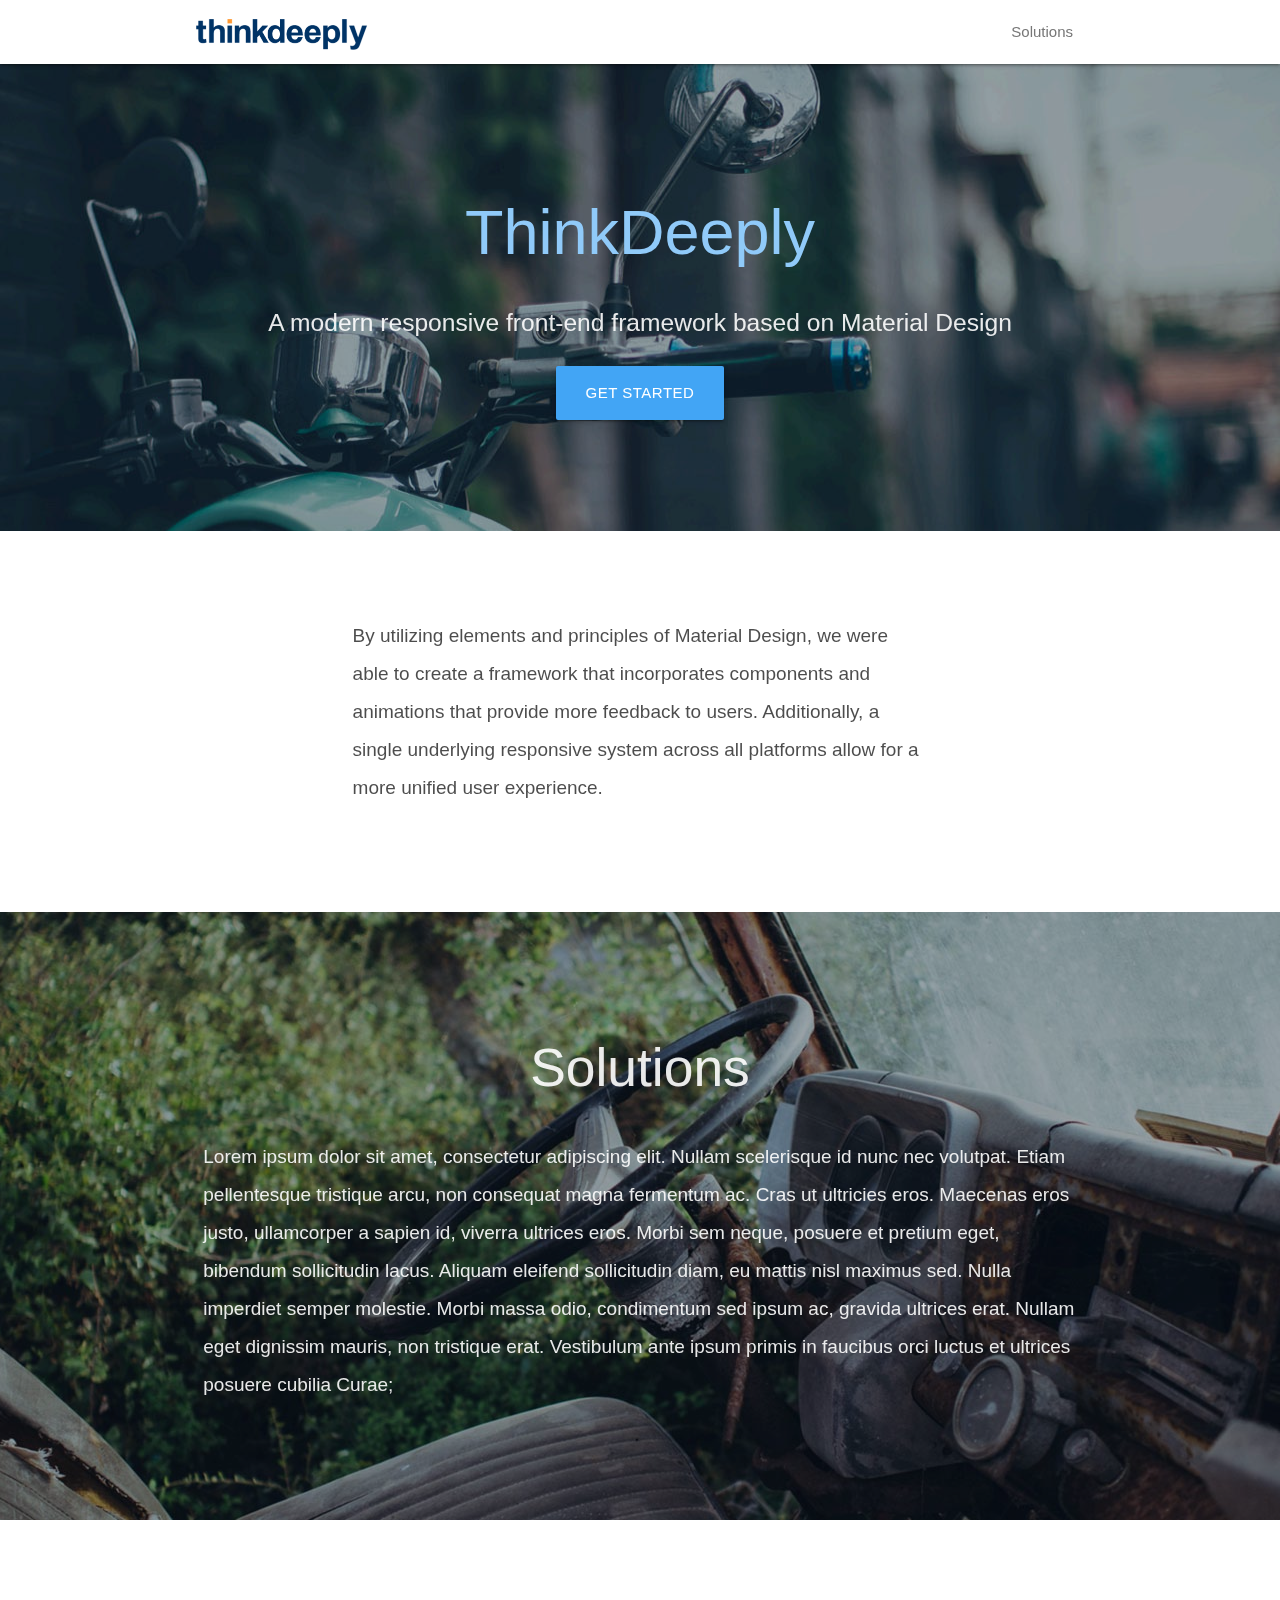
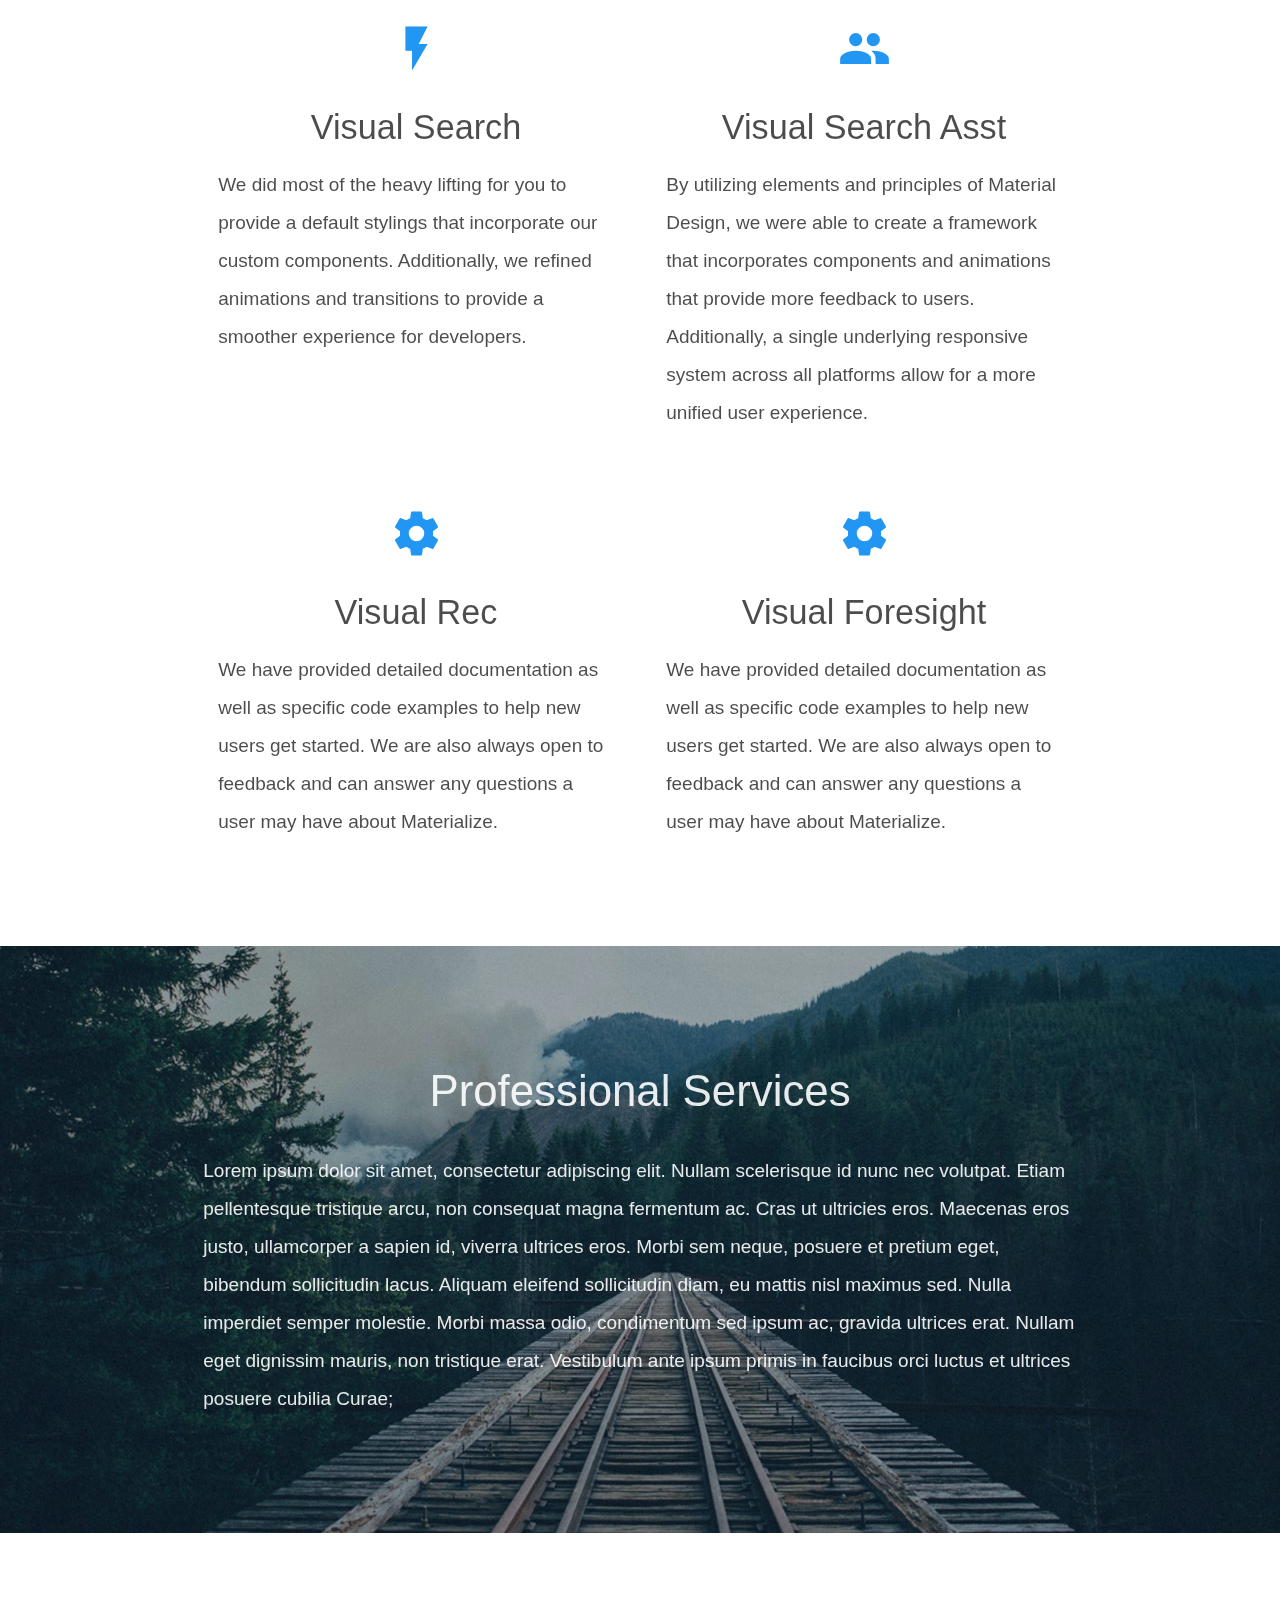
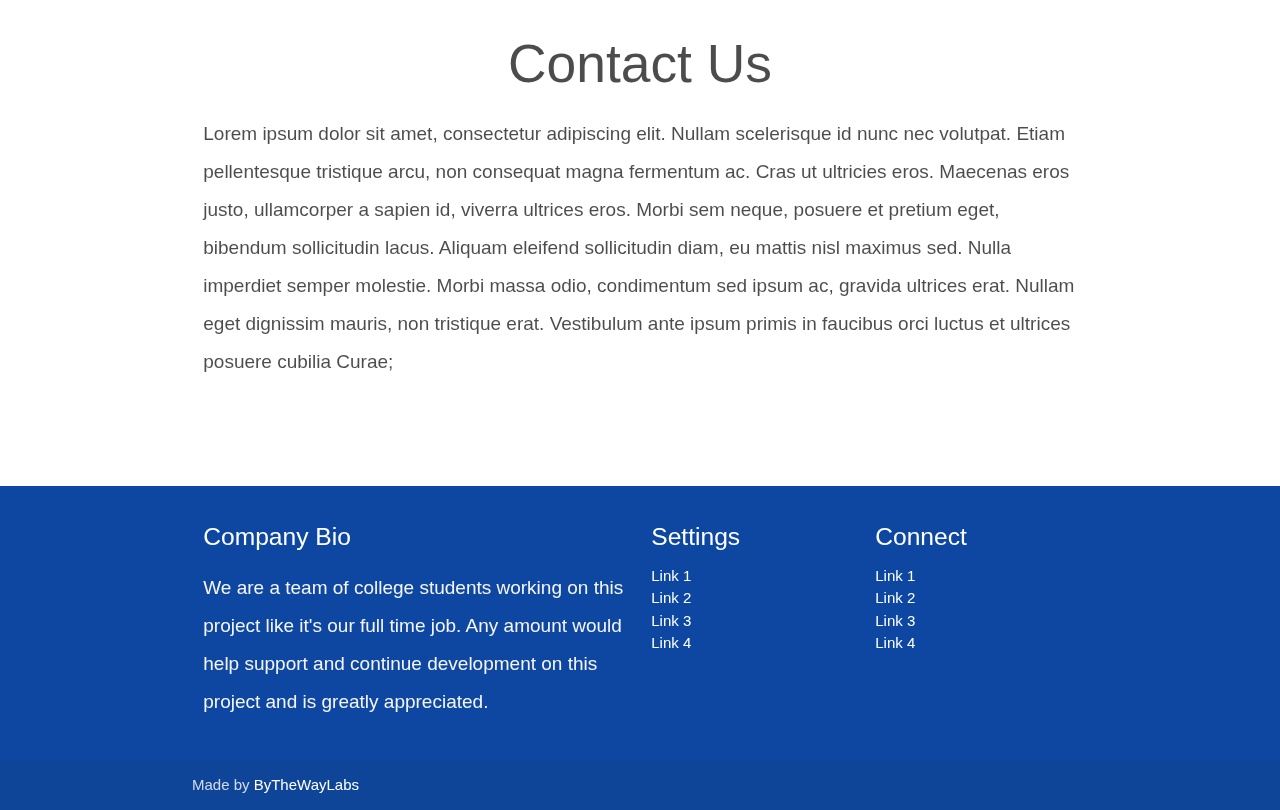
==== commit ebd75188: "css" ====
--- a/parallax-template/index.html
+++ b/parallax-template/index.html
@@ -29,8 +29,8 @@
 
   <!--- HERO section ---->
   
-	<div id="index-banner" class="parallax-container">
-		<div class="section no-pad-bot">
+	<div id="index-banner" class="parallax-container pad">
+		<div class="section">
 			<div class="container">
 				<h1 class="header center blue-text text-lighten-3">ThinkDeeply</h1>
 				<div class="row center">
@@ -60,9 +60,9 @@
 	</div>
 
 	<!----- SECTION 2 - Solutions - intro ------>
-	<div class="parallax-container valign-wrapper">
+	<div class="parallax-container pad valign-wrapper">
 		<div class="section no-pad-bot section-solutions-header">
-			<div class="container pad">
+			<div class="container">
 				<div class="row center">
 					<h2 class="col s12 light">Solutions</h2>
 					<div class="header col">
@@ -140,9 +140,9 @@
 	</div>
 
 
-	<div class="parallax-container valign-wrapper">
+	<div class="parallax-container pad valign-wrapper">
 		<div class="section no-pad-bot section-professional-services">
-			<div class="container pad">
+			<div class="container">
 				<div class="row center">
 					<h3 class="col s12 light">Professional Services</h3>
 					<div class="header col s12 light">
--- a/parallax-template/css/style.css
+++ b/parallax-template/css/style.css
@@ -43,12 +43,13 @@
 @media only screen and (max-width : 992px) {
 	.parallax-container .section {
 		position: absolute;
-		top: 40%;
+		top: 0%;
 	}
 	#index-banner .section {
 		top: 10%;
 	}
 }
+
 
 @media only screen and (max-width : 600px) {
 	#index-banner .section {
@@ -69,7 +70,6 @@
 
 /* Images */
 img {
-	max-width: 100%;
 	height: auto;
 	vertical-align: middle;
 }
@@ -82,6 +82,9 @@
 
 nav .brand-logo {
     width: 180px;
+}
+nav .brand-logo img {
+	max-width: 100%;
 }
 
 
@@ -139,6 +142,10 @@
 	Parallax sections
 	
 -----------------------------------*/
+
+.parallax-container.pad {
+	padding: 6vw 0;
+}
 .parallax-container .parallax {
     z-index: -2;
 }
